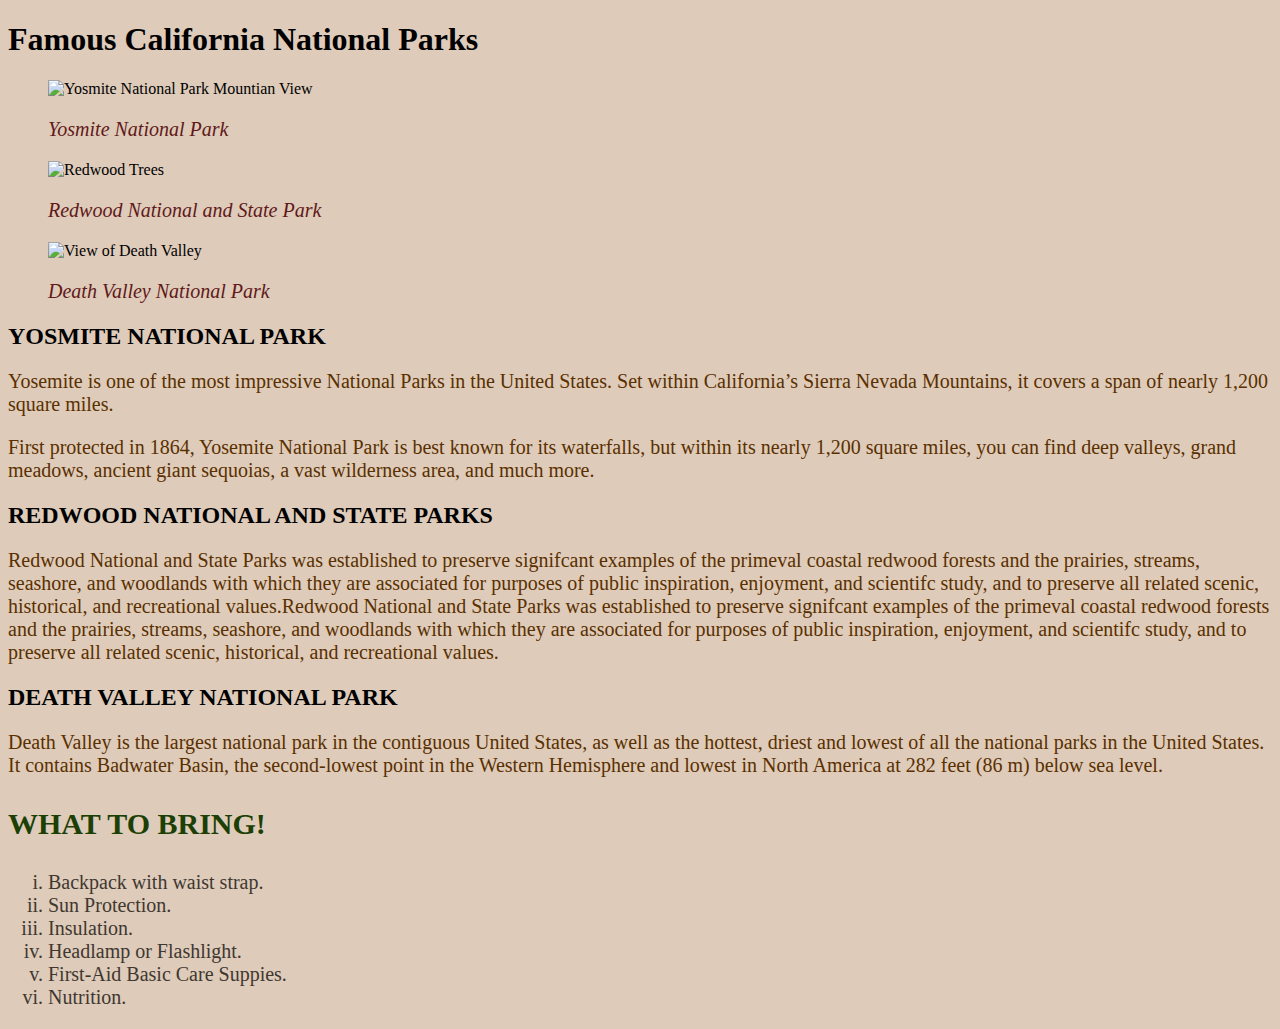
==== Famous California National Parks mini project 3.html @ bfadd9df "Add files via upload" ====
<!DOCTYPE html>
<html lang="en">
    <head>
        <title>Famous California National Parks</title>
        <meta charset="utf-8" />
        <link href="miniproject2style.css" rel="stylesheet">
        <meta name="viewport" content="width-device-width, initial-scale=1" />
        <style>
            body {
                background-color: #decbba;
            }

            p {
                color: #5a3000;
                font-size: 20px;
            }

            h3 {
                color: #1c3f04;
                font-size: 30px;
            }

            ol {
                color: #3f3831;
                font-size: 20px;
            }

        </style>
    </head>
    <body>
        <h1>Famous California National Parks</h1>
        <figure>
            <div class="grid-container">
                <div class="img-with-text">
                    <img src="c:\Users\maddi\Downloads\uiuc app\yosemite.jpg"
                    alt="Yosmite National Park Mountian View" 
                    width="540" height="380">
                    <p style="color: #611919; font-style: italic;">Yosmite National Park </p>
                </div>
                <div class="img-with-text">
                    <img 
                    src="c:\Users\maddi\Downloads\uiuc app\redwood.jpg"
                    alt="Redwood Trees"
                    width="540" height="380">
                    <p style="color: #611919; font-style: italic;">Redwood National and State Park</p>
                </div>
                <div class="img-with-text">
                    <img src="c:\Users\maddi\Downloads\uiuc app\deathvalley.webp"
                    alt="View of Death Valley"
                    width="540" height="380">
                    <p style="color: #611919; font-style: italic;">Death Valley National Park</p>
                </div>
            </div>
        </figure>
        <h2 id="h2">YOSMITE NATIONAL PARK</h2>
        <p>Yosemite is one of the most impressive National Parks in the United States. Set within California’s Sierra Nevada Mountains, it covers a span of nearly 1,200 square miles. </p>
        <p> First protected in 1864, Yosemite National Park is best known for its waterfalls, but within its nearly 1,200 square miles, you can find deep valleys, grand meadows, ancient giant sequoias, a vast wilderness area, and much more.</p>

        <h2 id="h2">REDWOOD NATIONAL AND STATE PARKS</h2>
        <P>Redwood National and State Parks was established to preserve signifcant examples of the primeval coastal redwood forests and the prairies, streams, seashore, and woodlands with which they are associated for purposes of public inspiration, enjoyment, and scientifc study, and to preserve all related scenic, historical, and recreational values.Redwood National and State Parks was established to preserve signifcant examples of the primeval coastal redwood forests and the prairies, streams, seashore, and woodlands with which they are associated for purposes of public inspiration, enjoyment, and scientifc study, and to preserve all related scenic, historical, and recreational values.</P>

        <h2 id="h2">DEATH VALLEY NATIONAL PARK</h2>
        <p>Death Valley is the largest national park in the contiguous United States, as well as the hottest, driest and lowest of all the national parks in the United States. It contains Badwater Basin, the second-lowest point in the Western Hemisphere and lowest in North America at 282 feet (86 m) below sea level.</p>

        <h3>WHAT TO BRING!</h3>
        <ol type="i">
            <li id="brown-bullet">Backpack with waist strap.</li>
            <li>Sun Protection.</li>
            <li>Insulation.</li>
            <li>Headlamp or Flashlight.</li>
            <li>First-Aid Basic Care Suppies.</li>
            <li>Nutrition.</li>
        </ol>


    </body>
</html>
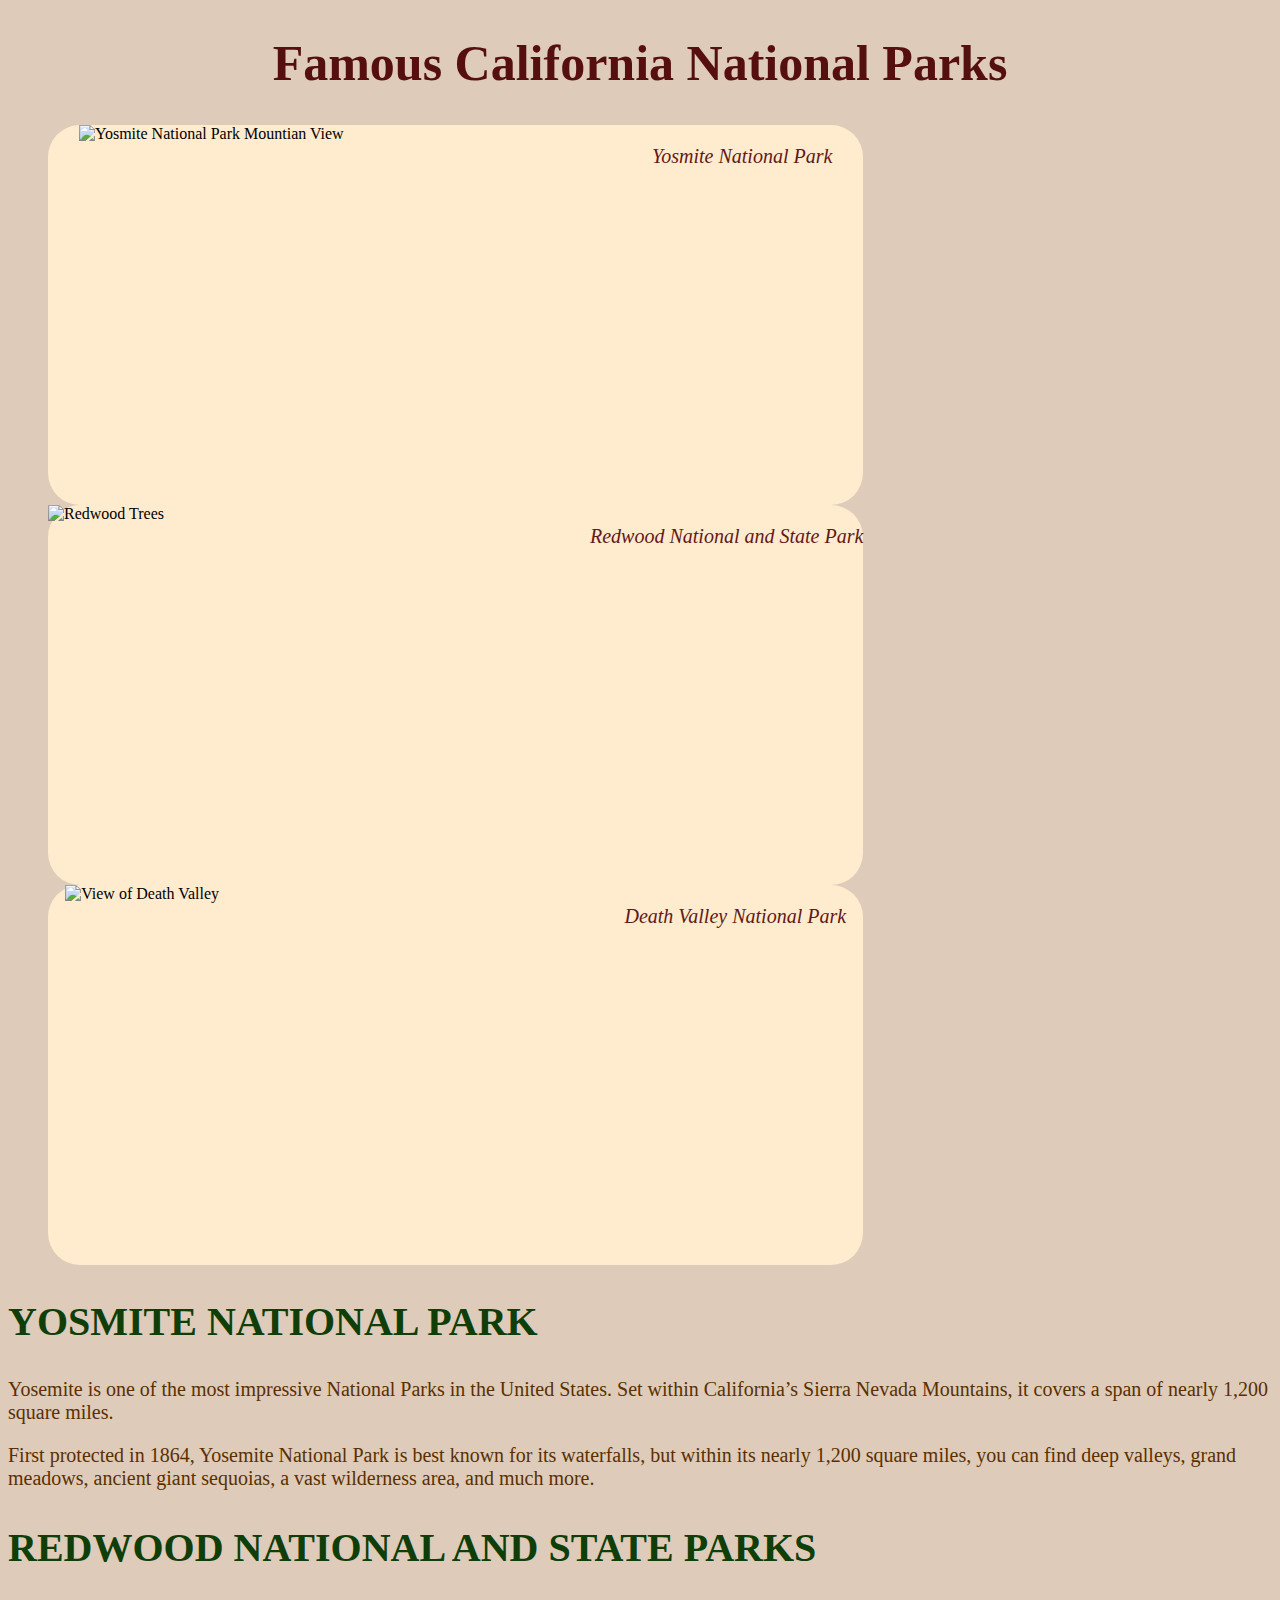
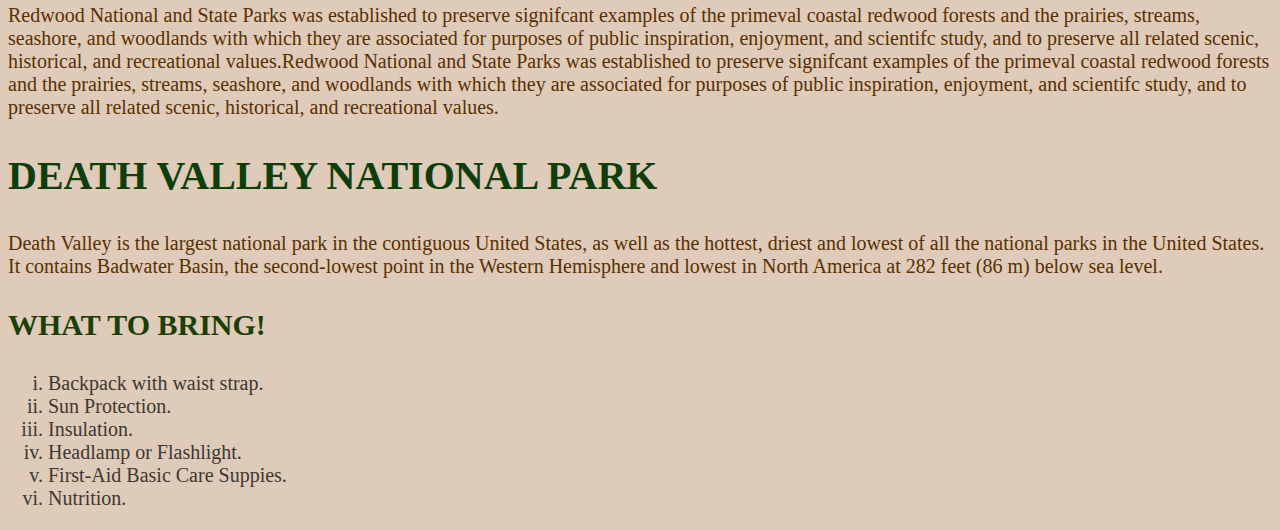
==== commit 16ac8caa: "1 commit" ====
--- a/Famous California National Parks mini project 3.html
+++ b/Famous California National Parks mini project 3.html
@@ -3,7 +3,7 @@
     <head>
         <title>Famous California National Parks</title>
         <meta charset="utf-8" />
-        <link href="miniproject2style.css" rel="stylesheet">
+        <link href="miniproject3style.css" rel="stylesheet">
         <meta name="viewport" content="width-device-width, initial-scale=1" />
         <style>
             body {
--- a/miniproject3style.css
+++ b/miniproject3style.css
@@ -0,0 +1,47 @@
+h1 {
+    color: #550f0f;
+    font-family: 'brush script MT';
+    font-size: 50px;
+    text-align: center;
+}
+
+div {
+    display: inline-block;
+    grid-template-columns: 1fr 1fr 1fr;
+    column-gap: 2px;
+}
+
+#h2 {
+    color: #0f3e09;
+    font-size: 40px;
+    font-family: 'Times New Roman', Times, serif;
+}
+
+.grid.container {
+    display: grid;
+    grid-template-columns: auto auto auto;
+}
+
+.img-with-text {
+    display: flex;
+    flex-wrap: wrap;
+    border-radius: 2rem;
+    font-size: 1rem;
+    background-color: blanchedalmond;
+    justify-content: space-evenly;
+}
+
+@media (max-width: 480px) {
+    .grid.container {
+        grid-template-columns: repeat(3, 1fr);
+        grid-gap: 3rem;
+        text-align: center;
+    }
+
+    .img-with-text {
+        font-size: 2rem;
+        text-align: justify;
+        grid-gap: 3rem;
+        background-color: rgb(197, 168, 133);
+    }
+}